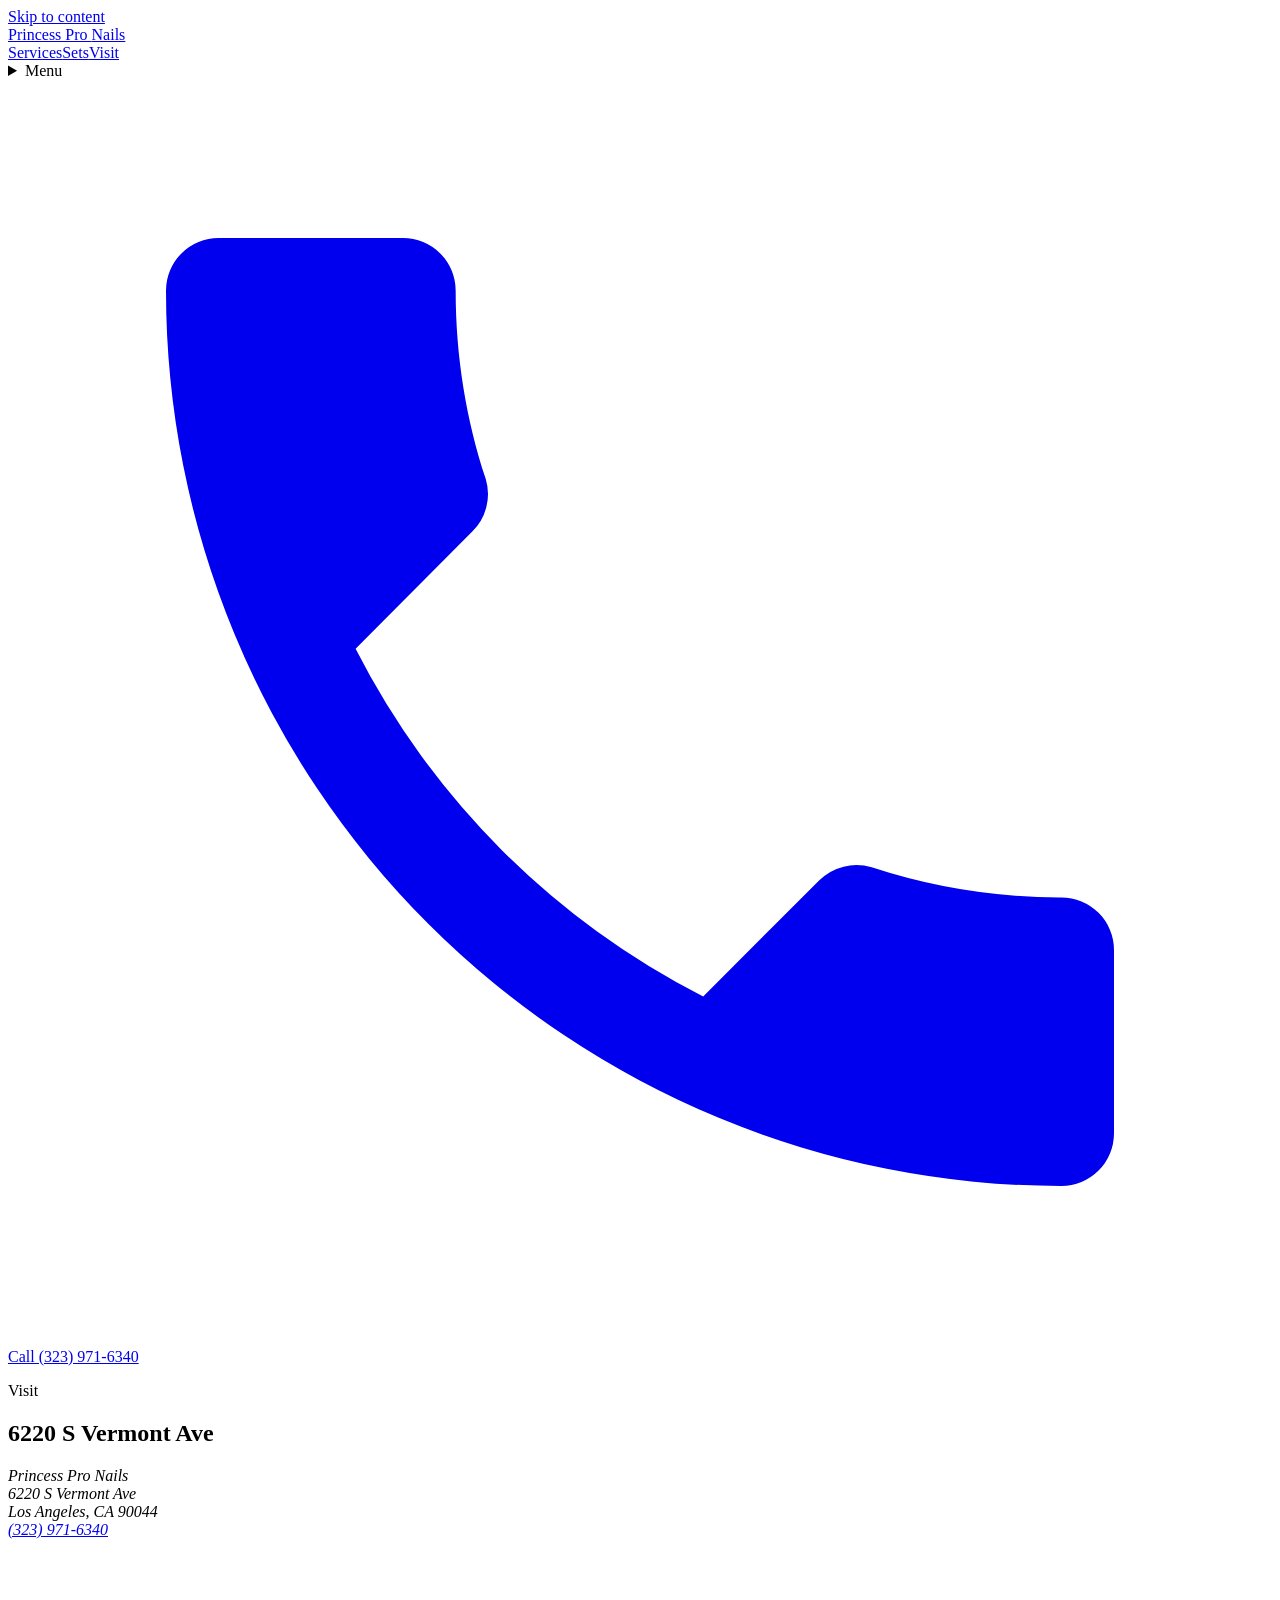
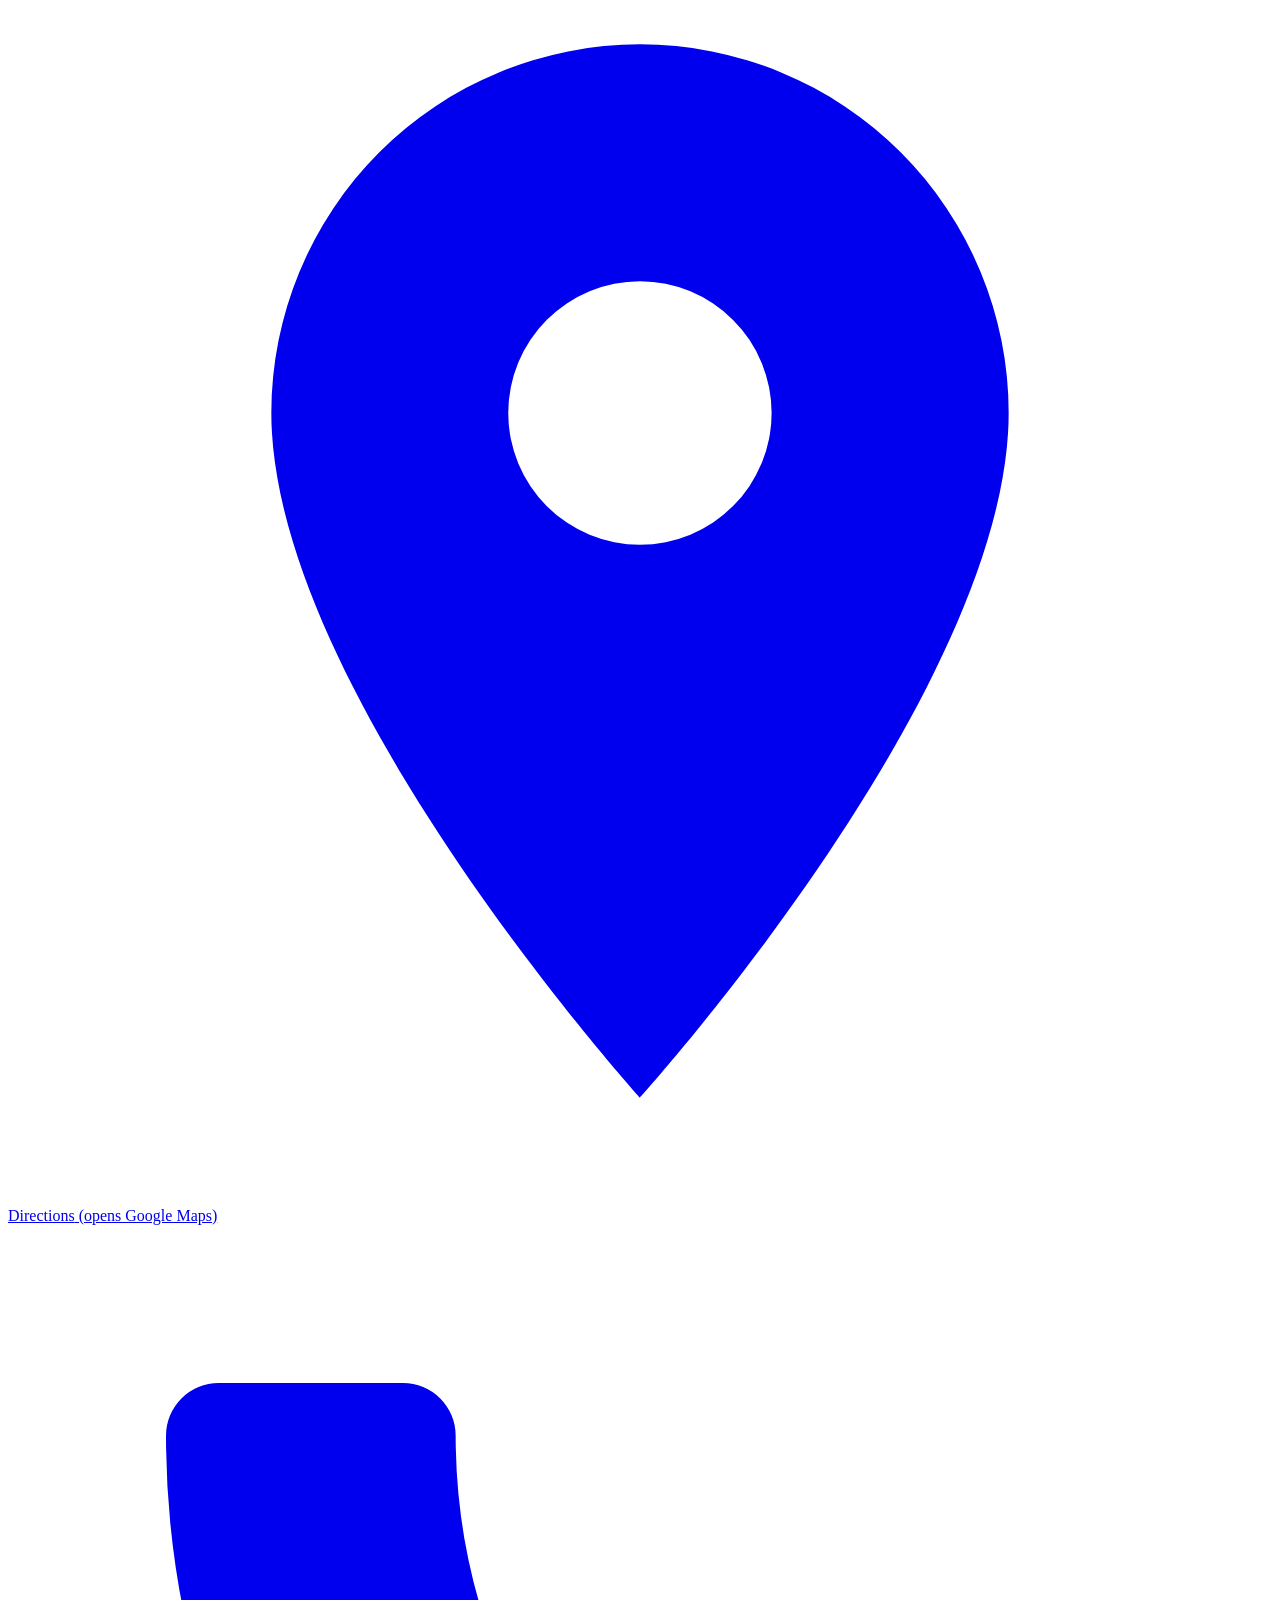
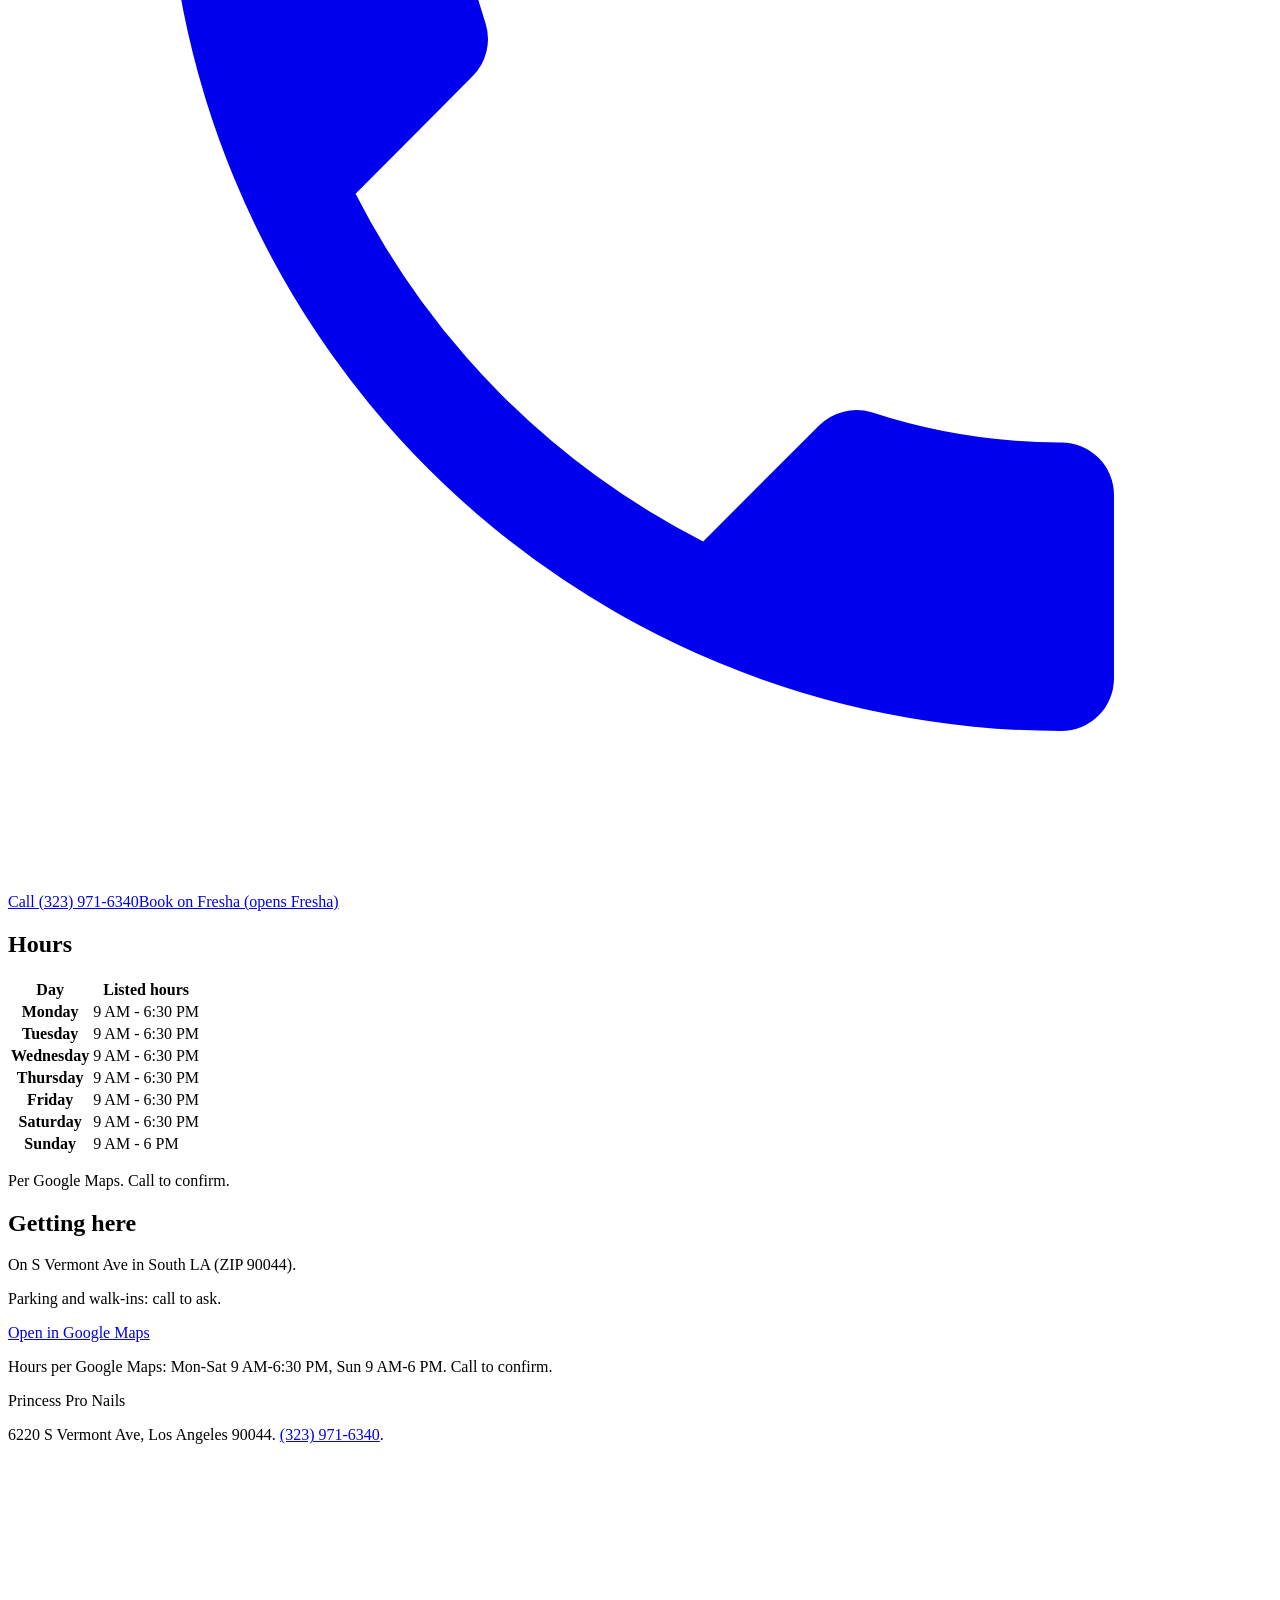
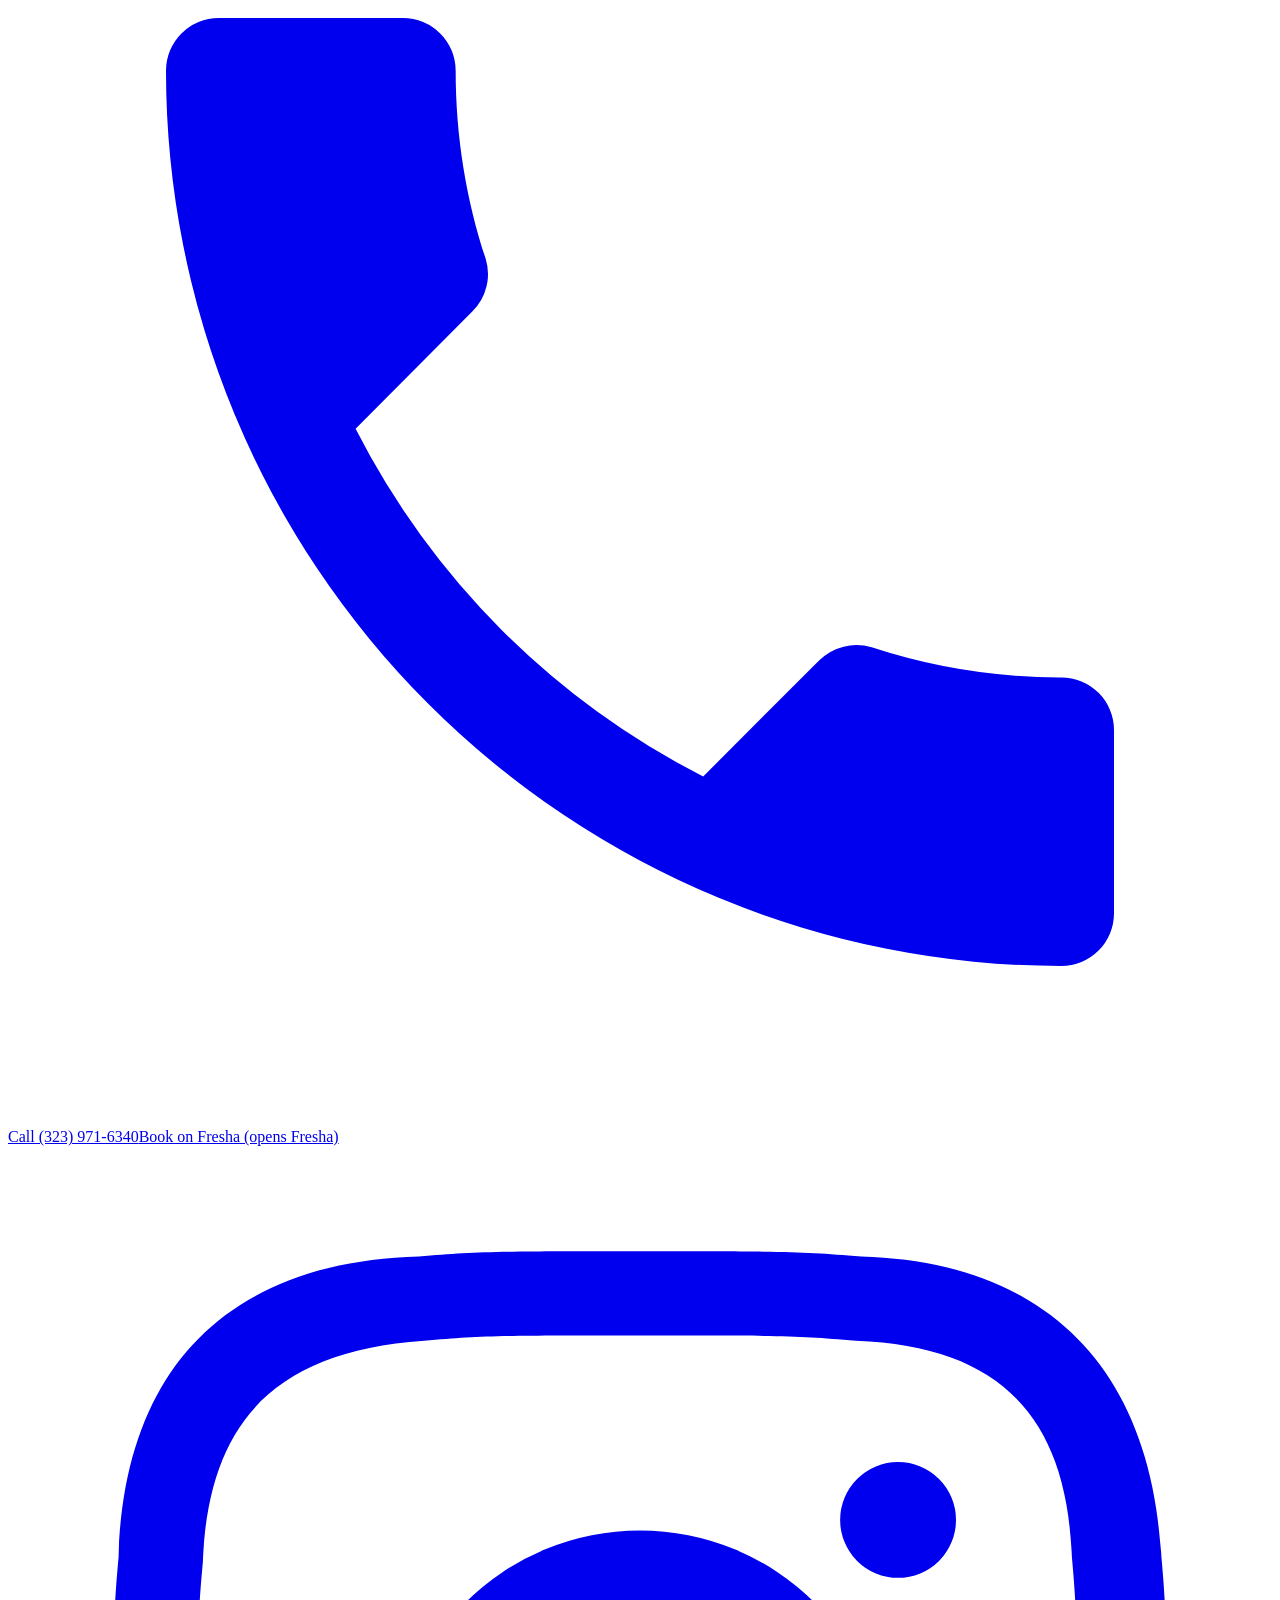
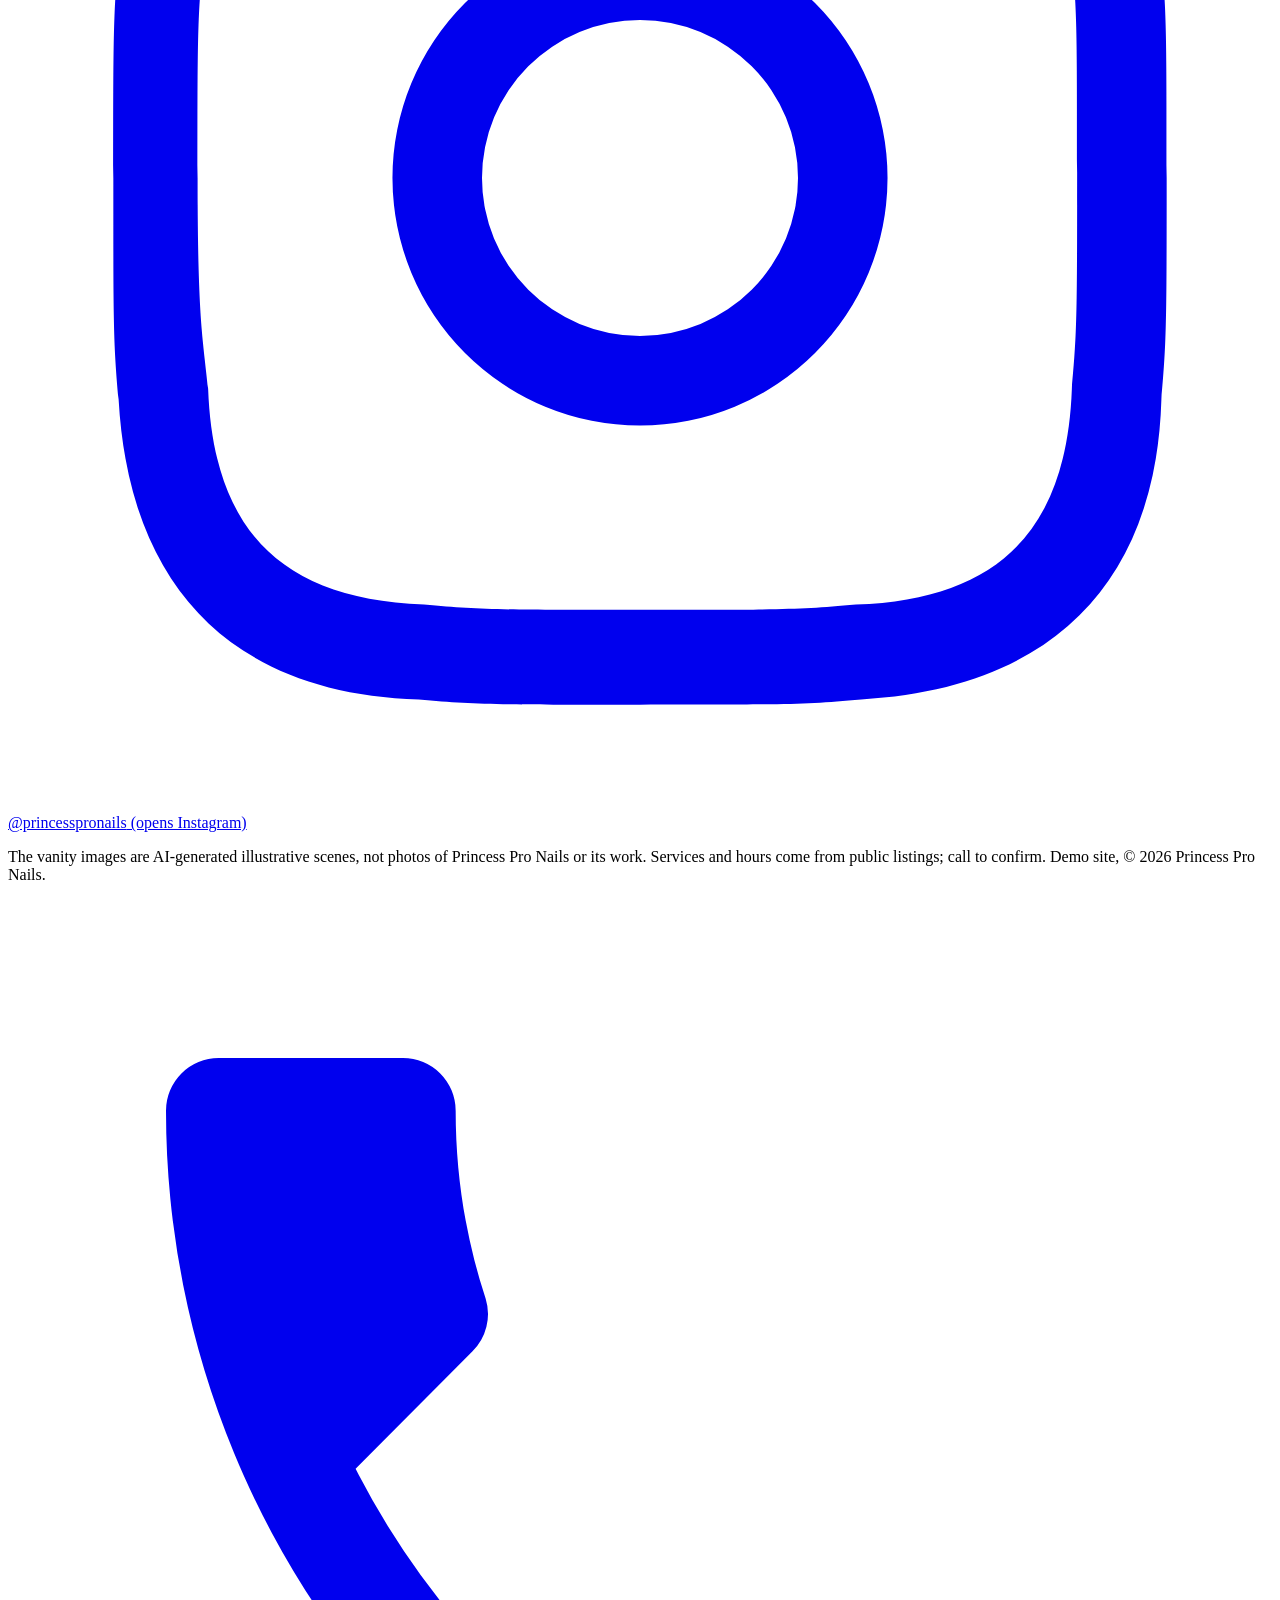
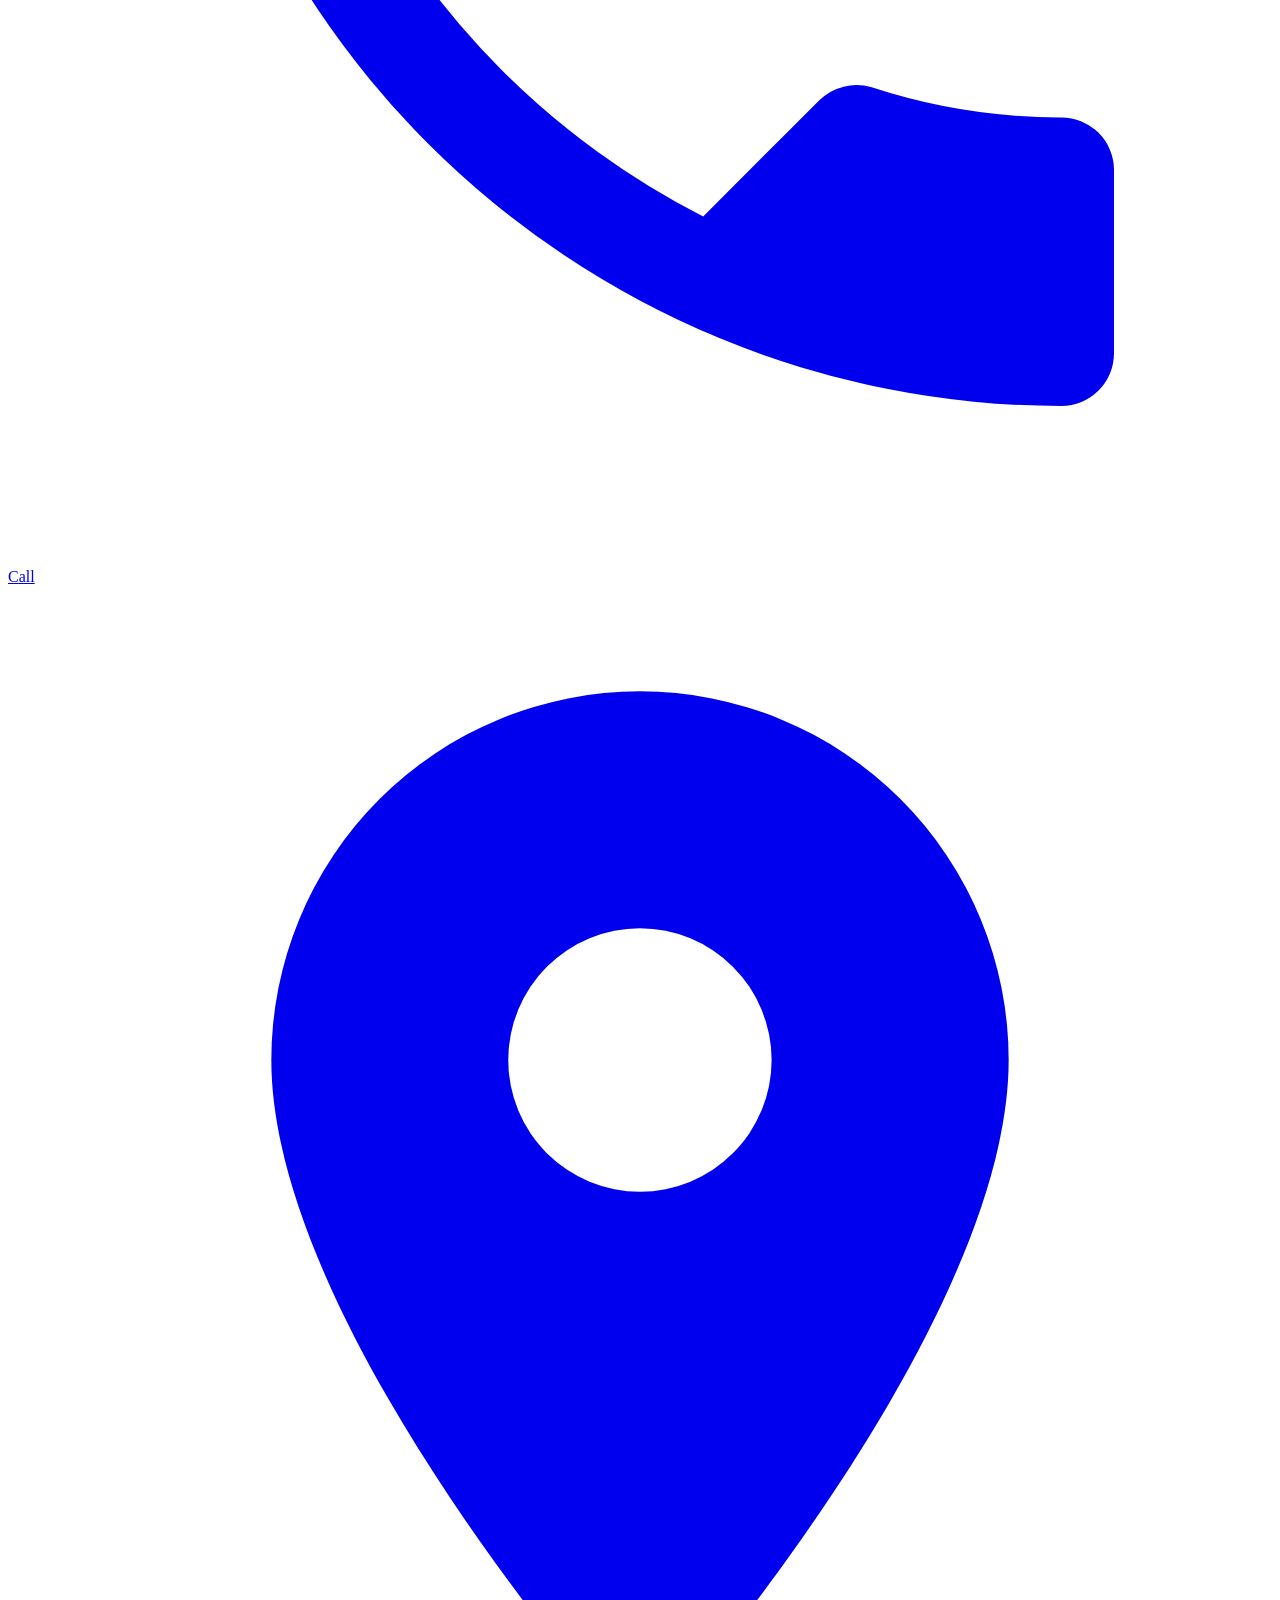
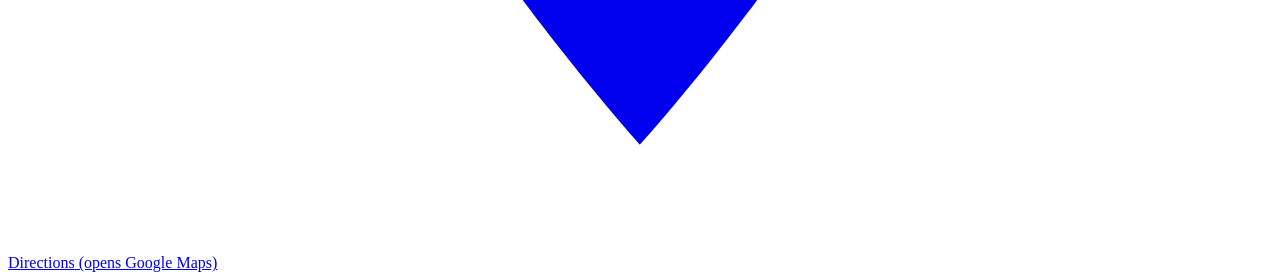
==== visit/index.html @ 56348cc4 "Princess Pro: build (vanity bulbs concept, Fresha services hedged, closing-bulbs signature), temp he" ====
<!doctype html><html lang="en"><head><meta charset="utf-8"><meta name="viewport" content="width=device-width,initial-scale=1">
<title>Hours &amp; Directions | Princess Pro Nails, South LA</title><meta name="description" content="Princess Pro Nails is at 6220 S Vermont Ave, Los Angeles 90044. Listed hours Mon-Sat 9-6:30, Sun 9-6. Call (323) 971-6340 to confirm."><link rel="canonical" href="https://answerfirstai-ai.github.io/princess-pro-nails/visit/">
<meta name="theme-color" content="#20121F"><meta property="og:type" content="website"><meta property="og:title" content="Hours &amp; Directions | Princess Pro Nails, South LA"><meta property="og:description" content="Princess Pro Nails is at 6220 S Vermont Ave, Los Angeles 90044. Listed hours Mon-Sat 9-6:30, Sun 9-6. Call (323) 971-6340 to confirm."><meta property="og:url" content="https://answerfirstai-ai.github.io/princess-pro-nails/visit/"><meta property="og:image" content="https://answerfirstai-ai.github.io/princess-pro-nails/assets/img/og.jpg"><meta property="og:image:width" content="1200"><meta property="og:image:height" content="630"><meta name="twitter:card" content="summary_large_image">
<link rel="icon" href="/princess-pro-nails/assets/img/favicon.svg" type="image/svg+xml"><link rel="preload" href="/princess-pro-nails/assets/fonts/unbounded-700-800.woff2" as="font" type="font/woff2" crossorigin>
<style>@font-face{font-family:"Unbounded";src:url(/princess-pro-nails/assets/fonts/unbounded-700-800.woff2) format("woff2");font-weight:700 800;font-style:normal;font-display:swap}@font-face{font-family:"DM Sans";src:url(/princess-pro-nails/assets/fonts/dm-sans-400.woff2) format("woff2");font-weight:400 500;font-style:normal;font-display:swap}</style><link rel="stylesheet" href="/princess-pro-nails/assets/css/site.css">
<script type="application/ld+json">{"@type": "NailSalon", "telephone": "+1-323-971-6340", "address": {"@type": "PostalAddress", "streetAddress": "6220 S Vermont Ave", "addressLocality": "Los Angeles", "addressRegion": "CA", "postalCode": "90044", "addressCountry": "US"}, "areaServed": "South Los Angeles", "@context": "https://schema.org", "@id": "https://answerfirstai-ai.github.io/princess-pro-nails/#biz", "name": "Princess Pro Nails", "url": "https://answerfirstai-ai.github.io/princess-pro-nails/", "image": "https://answerfirstai-ai.github.io/princess-pro-nails/assets/img/og.jpg", "hasMap": "https://www.google.com/maps/search/?api=1&query=Princess+Pro+Nails+6220+S+Vermont+Ave+Los+Angeles+CA+90044", "sameAs": ["https://www.instagram.com/princesspronails/"]}</script></head><body>
<a class="skip" href="#main">Skip to content</a>
<header class="nav"><div class="nav-in"><a class="mark" href="/princess-pro-nails/" aria-label="Princess Pro Nails home">Princess Pro <span>Nails</span></a>
<nav aria-label="Main"><div class="links"><a href="/princess-pro-nails/#services">Services</a><a href="/princess-pro-nails/#sets">Sets</a><a href="/princess-pro-nails/visit/" aria-current="page">Visit</a></div><details class="mnav"><summary aria-label="Open menu">Menu</summary><div class="mpanel"><a href="/princess-pro-nails/">Home</a><a href="/princess-pro-nails/#services">Services</a><a href="/princess-pro-nails/#sets">Sets</a><a href="/princess-pro-nails/visit/" aria-current="page">Visit</a><a href="tel:+13239716340">Call (323) 971-6340</a><a href="https://www.instagram.com/princesspronails/" target="_blank" rel="noopener">Instagram @princesspronails</a></div></details></nav>
<a class="btn btn-p btn-sm nav-call" href="tel:+13239716340"><svg viewBox="0 0 24 24" aria-hidden="true" fill="currentColor"><path d="M6.6 10.8a15.1 15.1 0 0 0 6.6 6.6l2.2-2.2a1 1 0 0 1 1-.25 11.4 11.4 0 0 0 3.6.57 1 1 0 0 1 1 1V20a1 1 0 0 1-1 1A17 17 0 0 1 3 4a1 1 0 0 1 1-1h3.5a1 1 0 0 1 1 1c0 1.25.2 2.45.57 3.57a1 1 0 0 1-.25 1L6.6 10.8Z"/></svg>Call (323) 971-6340</a></div></header>
<main id="main"><section class="phero"><div class="wrap"><p class="eyebrow">Visit</p><h1>6220 S Vermont Ave</h1><address>Princess Pro Nails<br>6220 S Vermont Ave<br>Los Angeles, CA 90044<br><a href="tel:+13239716340">(323) 971-6340</a></address><div class="ctas"><a class="btn btn-p" href="https://www.google.com/maps/dir/?api=1&destination=6220+S+Vermont+Ave+Los+Angeles+CA+90044" target="_blank" rel="noopener"><svg viewBox="0 0 24 24" aria-hidden="true" fill="currentColor"><path d="M12 2a7 7 0 0 0-7 7c0 5.25 7 13 7 13s7-7.75 7-13a7 7 0 0 0-7-7Zm0 9.5A2.5 2.5 0 1 1 12 6.5a2.5 2.5 0 0 1 0 5Z"/></svg>Directions<span class="sr"> (opens Google Maps)</span></a><a class="btn btn-l" href="tel:+13239716340"><svg viewBox="0 0 24 24" aria-hidden="true" fill="currentColor"><path d="M6.6 10.8a15.1 15.1 0 0 0 6.6 6.6l2.2-2.2a1 1 0 0 1 1-.25 11.4 11.4 0 0 0 3.6.57 1 1 0 0 1 1 1V20a1 1 0 0 1-1 1A17 17 0 0 1 3 4a1 1 0 0 1 1-1h3.5a1 1 0 0 1 1 1c0 1.25.2 2.45.57 3.57a1 1 0 0 1-.25 1L6.6 10.8Z"/></svg>Call (323) 971-6340</a><a class="btn btn-l" href="https://www.fresha.com/lvp/princess-pro-nails-south-vermont-avenue-los-angeles-30G1wv" target="_blank" rel="noopener">Book on Fresha<span class="sr"> (opens Fresha)</span></a></div></div></section>
<section class="sec"><div class="wrap two"><div class="card"><h2>Hours</h2><table class="hours"><thead><tr><th scope="col">Day</th><th scope="col">Listed hours</th></tr></thead><tbody><tr><th scope="row">Monday</th><td>9 AM - 6:30 PM</td></tr><tr><th scope="row">Tuesday</th><td>9 AM - 6:30 PM</td></tr><tr><th scope="row">Wednesday</th><td>9 AM - 6:30 PM</td></tr><tr><th scope="row">Thursday</th><td>9 AM - 6:30 PM</td></tr><tr><th scope="row">Friday</th><td>9 AM - 6:30 PM</td></tr><tr><th scope="row">Saturday</th><td>9 AM - 6:30 PM</td></tr><tr><th scope="row">Sunday</th><td>9 AM - 6 PM</td></tr></tbody></table><p class="muted">Per Google Maps. Call to confirm.</p></div>
<div class="card"><h2>Getting here</h2><p>On S Vermont Ave in South LA (ZIP 90044).</p><p>Parking and walk-ins: call to ask.</p><p><a href="https://www.google.com/maps/search/?api=1&query=Princess+Pro+Nails+6220+S+Vermont+Ave+Los+Angeles+CA+90044" target="_blank" rel="noopener">Open in Google Maps</a></p></div></div></section></main>
<footer class="foot"><div class="wrap"><div class="closing" aria-hidden="true"><i class="b" data-i="0"></i><i class="b" data-i="1"></i><i class="b" data-i="2"></i><i class="b" data-i="3"></i><i class="b" data-i="4"></i><i class="b" data-i="5"></i><i class="b" data-i="6"></i><i class="b" data-i="7"></i><i class="b" data-i="8"></i><i class="b" data-i="9"></i></div><p class="close-line" data-close aria-live="polite">Hours per Google Maps: Mon-Sat 9 AM-6:30 PM, Sun 9 AM-6 PM. Call to confirm.</p>
<p class="f-name">Princess Pro Nails</p><p>6220 S Vermont Ave, Los Angeles 90044. <a href="tel:+13239716340">(323) 971-6340</a>.</p>
<div class="ctas"><a class="btn btn-p btn-sm" href="tel:+13239716340"><svg viewBox="0 0 24 24" aria-hidden="true" fill="currentColor"><path d="M6.6 10.8a15.1 15.1 0 0 0 6.6 6.6l2.2-2.2a1 1 0 0 1 1-.25 11.4 11.4 0 0 0 3.6.57 1 1 0 0 1 1 1V20a1 1 0 0 1-1 1A17 17 0 0 1 3 4a1 1 0 0 1 1-1h3.5a1 1 0 0 1 1 1c0 1.25.2 2.45.57 3.57a1 1 0 0 1-.25 1L6.6 10.8Z"/></svg>Call (323) 971-6340</a><a class="btn btn-l btn-sm" href="https://www.fresha.com/lvp/princess-pro-nails-south-vermont-avenue-los-angeles-30G1wv" target="_blank" rel="noopener">Book on Fresha<span class="sr"> (opens Fresha)</span></a><a class="btn btn-l btn-sm" href="https://www.instagram.com/princesspronails/" target="_blank" rel="noopener"><svg viewBox="0 0 24 24" aria-hidden="true" fill="currentColor"><path d="M12 7.3A4.7 4.7 0 1 0 12 16.7 4.7 4.7 0 0 0 12 7.3Zm0 7.7a3 3 0 1 1 0-6 3 3 0 0 1 0 6Zm6-7.9a1.1 1.1 0 1 1-2.2 0 1.1 1.1 0 0 1 2.2 0ZM12 3.6c2.7 0 3 0 4.1.1 2.7.1 4 1.4 4.1 4.1.1 1.1.1 1.4.1 4.1s0 3-.1 4.1c-.1 2.7-1.4 4-4.1 4.1-1.1.1-1.4.1-4.1.1s-3 0-4.1-.1c-2.7-.1-4-1.4-4.1-4.1C3.7 15 3.6 14.7 3.6 12s0-3 .1-4.1C3.8 5.2 5.1 3.9 7.9 3.7 9 3.6 9.3 3.6 12 3.6ZM12 2c-2.7 0-3.1 0-4.2.1C4.2 2.2 2.2 4.2 2.1 7.8 2 8.9 2 9.3 2 12s0 3.1.1 4.2c.2 3.6 2.2 5.6 5.7 5.7 1.1.1 1.5.1 4.2.1s3.1 0 4.2-.1c3.6-.2 5.6-2.2 5.7-5.7.1-1.1.1-1.5.1-4.2s0-3.1-.1-4.2c-.2-3.6-2.2-5.6-5.7-5.7C15.1 2 14.7 2 12 2Z"/></svg>@princesspronails<span class="sr"> (opens Instagram)</span></a></div>
<p class="fine">The vanity images are AI-generated illustrative scenes, not photos of Princess Pro Nails or its work. Services and hours come from public listings; call to confirm. Demo site, © 2026 Princess Pro Nails.</p></div></footer>
<div class="mbar" aria-label="Quick actions"><a class="btn btn-p btn-sm" href="tel:+13239716340"><svg viewBox="0 0 24 24" aria-hidden="true" fill="currentColor"><path d="M6.6 10.8a15.1 15.1 0 0 0 6.6 6.6l2.2-2.2a1 1 0 0 1 1-.25 11.4 11.4 0 0 0 3.6.57 1 1 0 0 1 1 1V20a1 1 0 0 1-1 1A17 17 0 0 1 3 4a1 1 0 0 1 1-1h3.5a1 1 0 0 1 1 1c0 1.25.2 2.45.57 3.57a1 1 0 0 1-.25 1L6.6 10.8Z"/></svg>Call</a><a class="btn btn-l btn-sm" href="https://www.google.com/maps/dir/?api=1&destination=6220+S+Vermont+Ave+Los+Angeles+CA+90044" target="_blank" rel="noopener"><svg viewBox="0 0 24 24" aria-hidden="true" fill="currentColor"><path d="M12 2a7 7 0 0 0-7 7c0 5.25 7 13 7 13s7-7.75 7-13a7 7 0 0 0-7-7Zm0 9.5A2.5 2.5 0 1 1 12 6.5a2.5 2.5 0 0 1 0 5Z"/></svg>Directions<span class="sr"> (opens Google Maps)</span></a></div>
<script src="/princess-pro-nails/assets/js/site.js" defer></script></body></html>
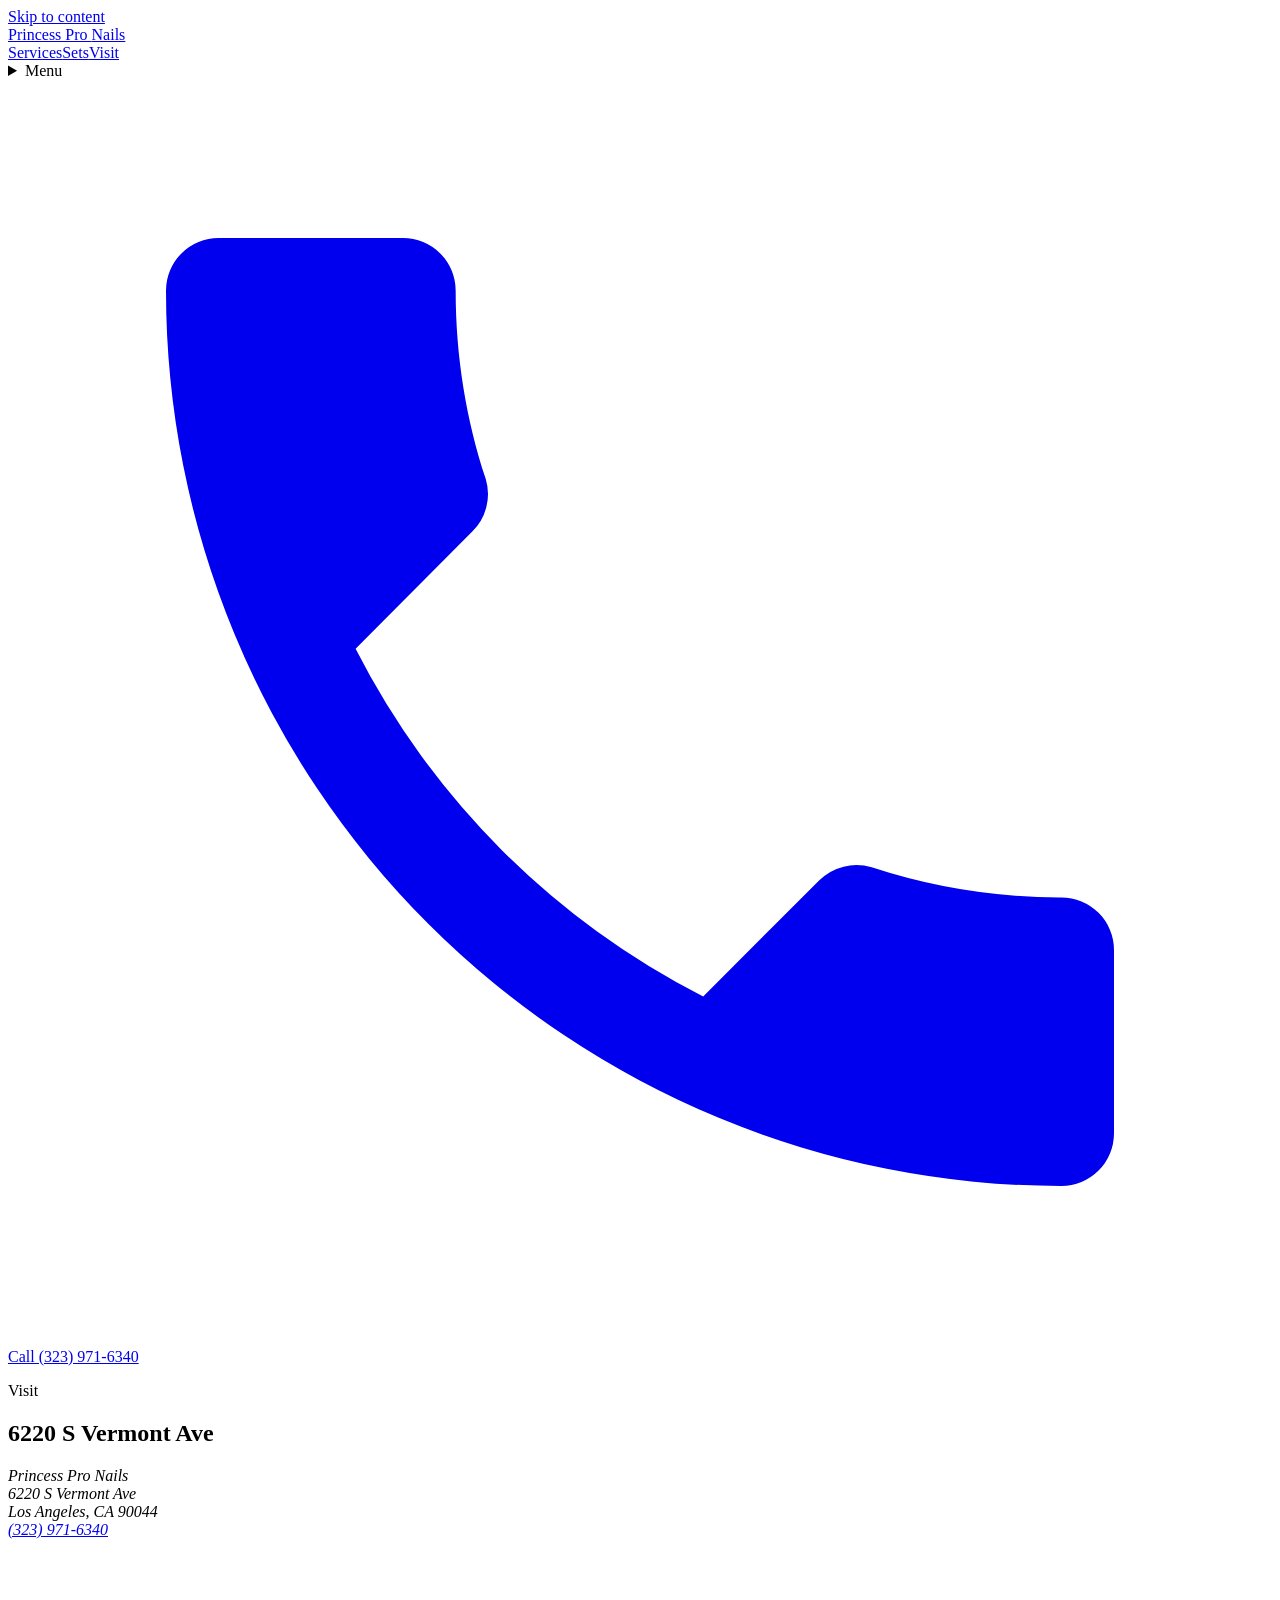
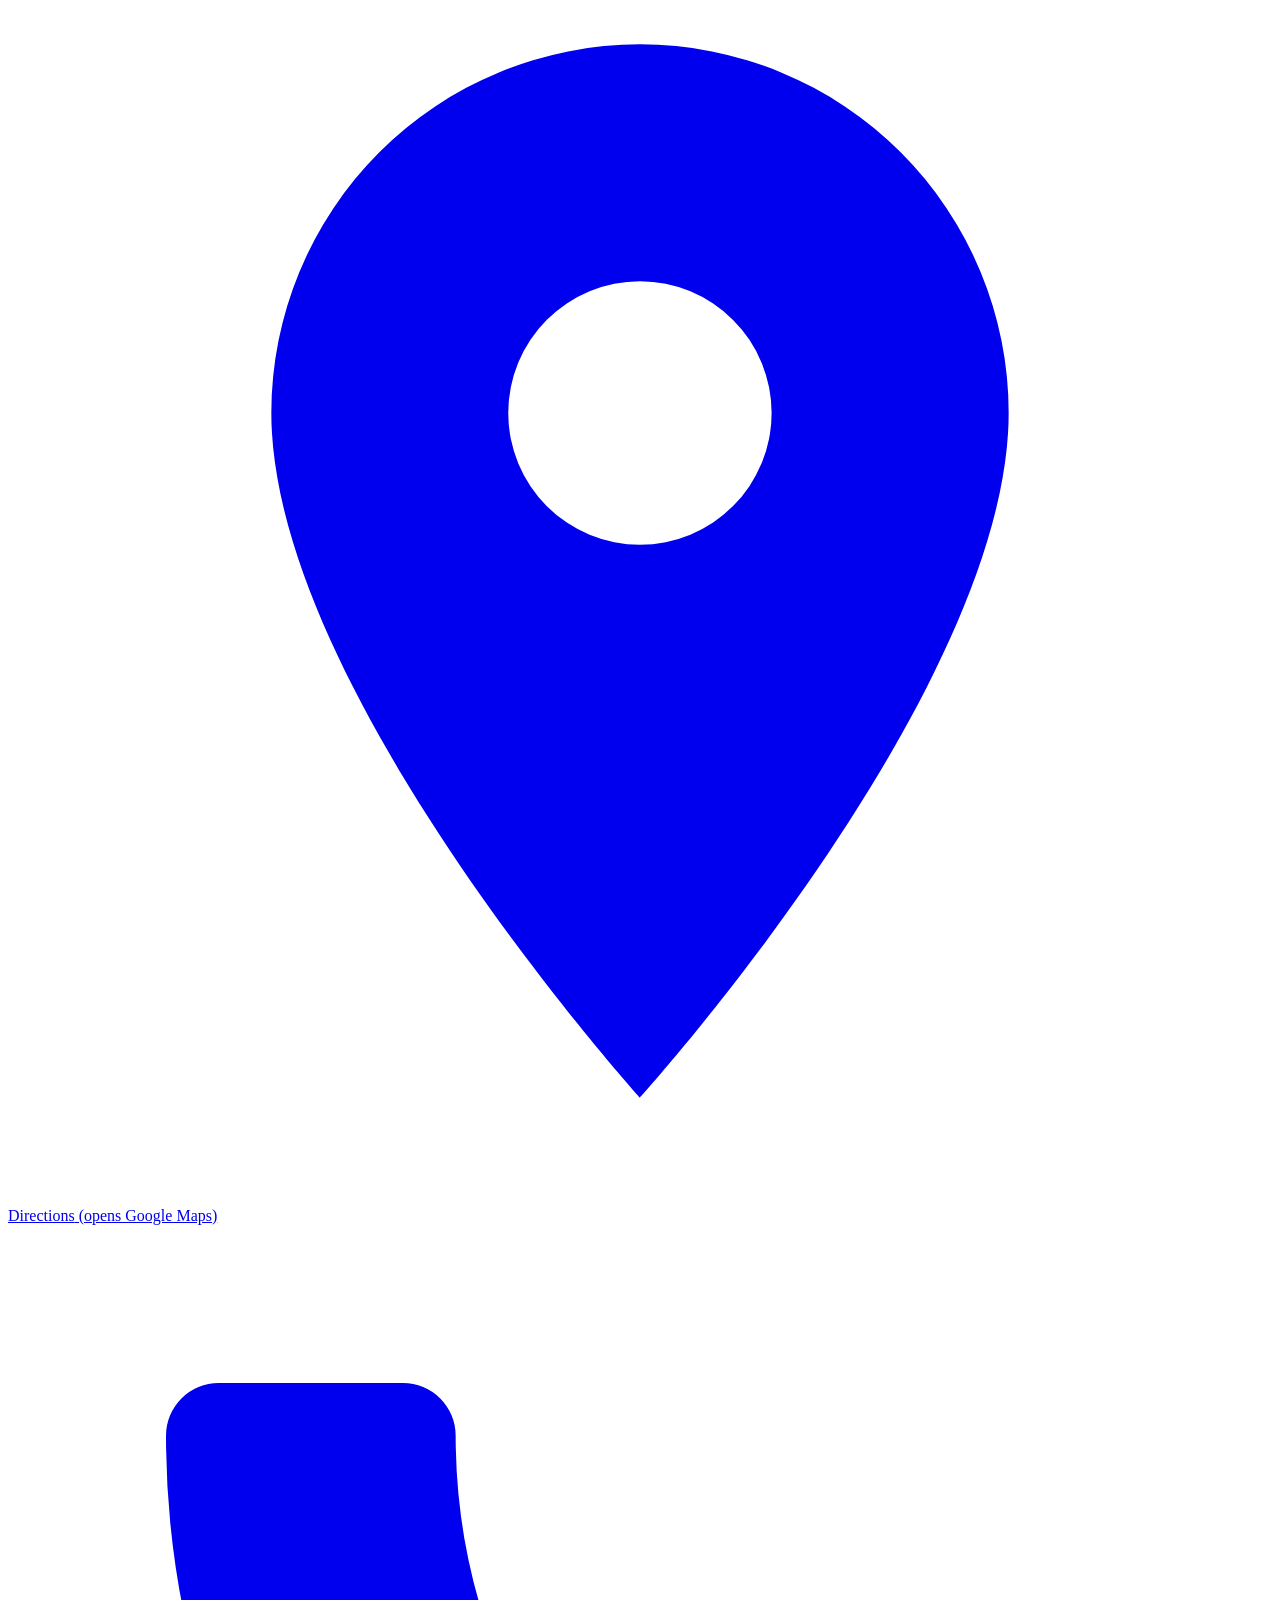
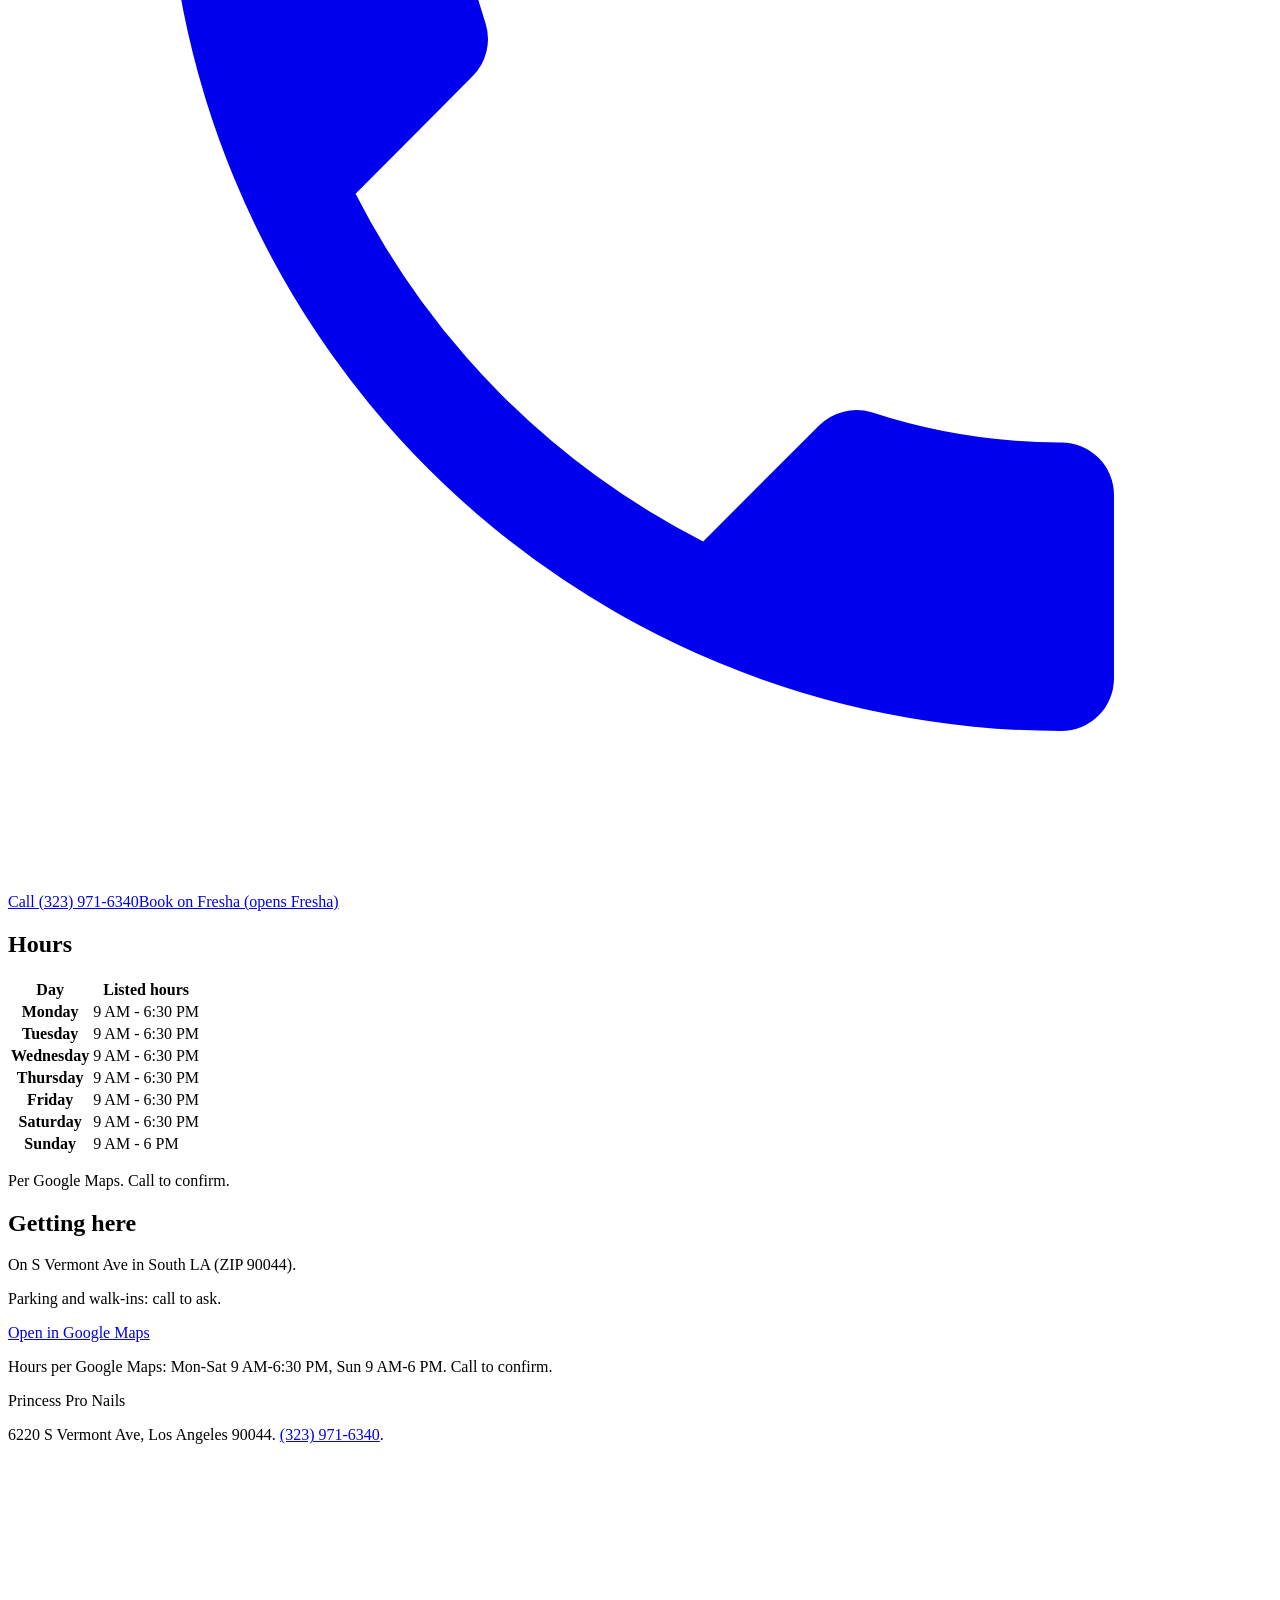
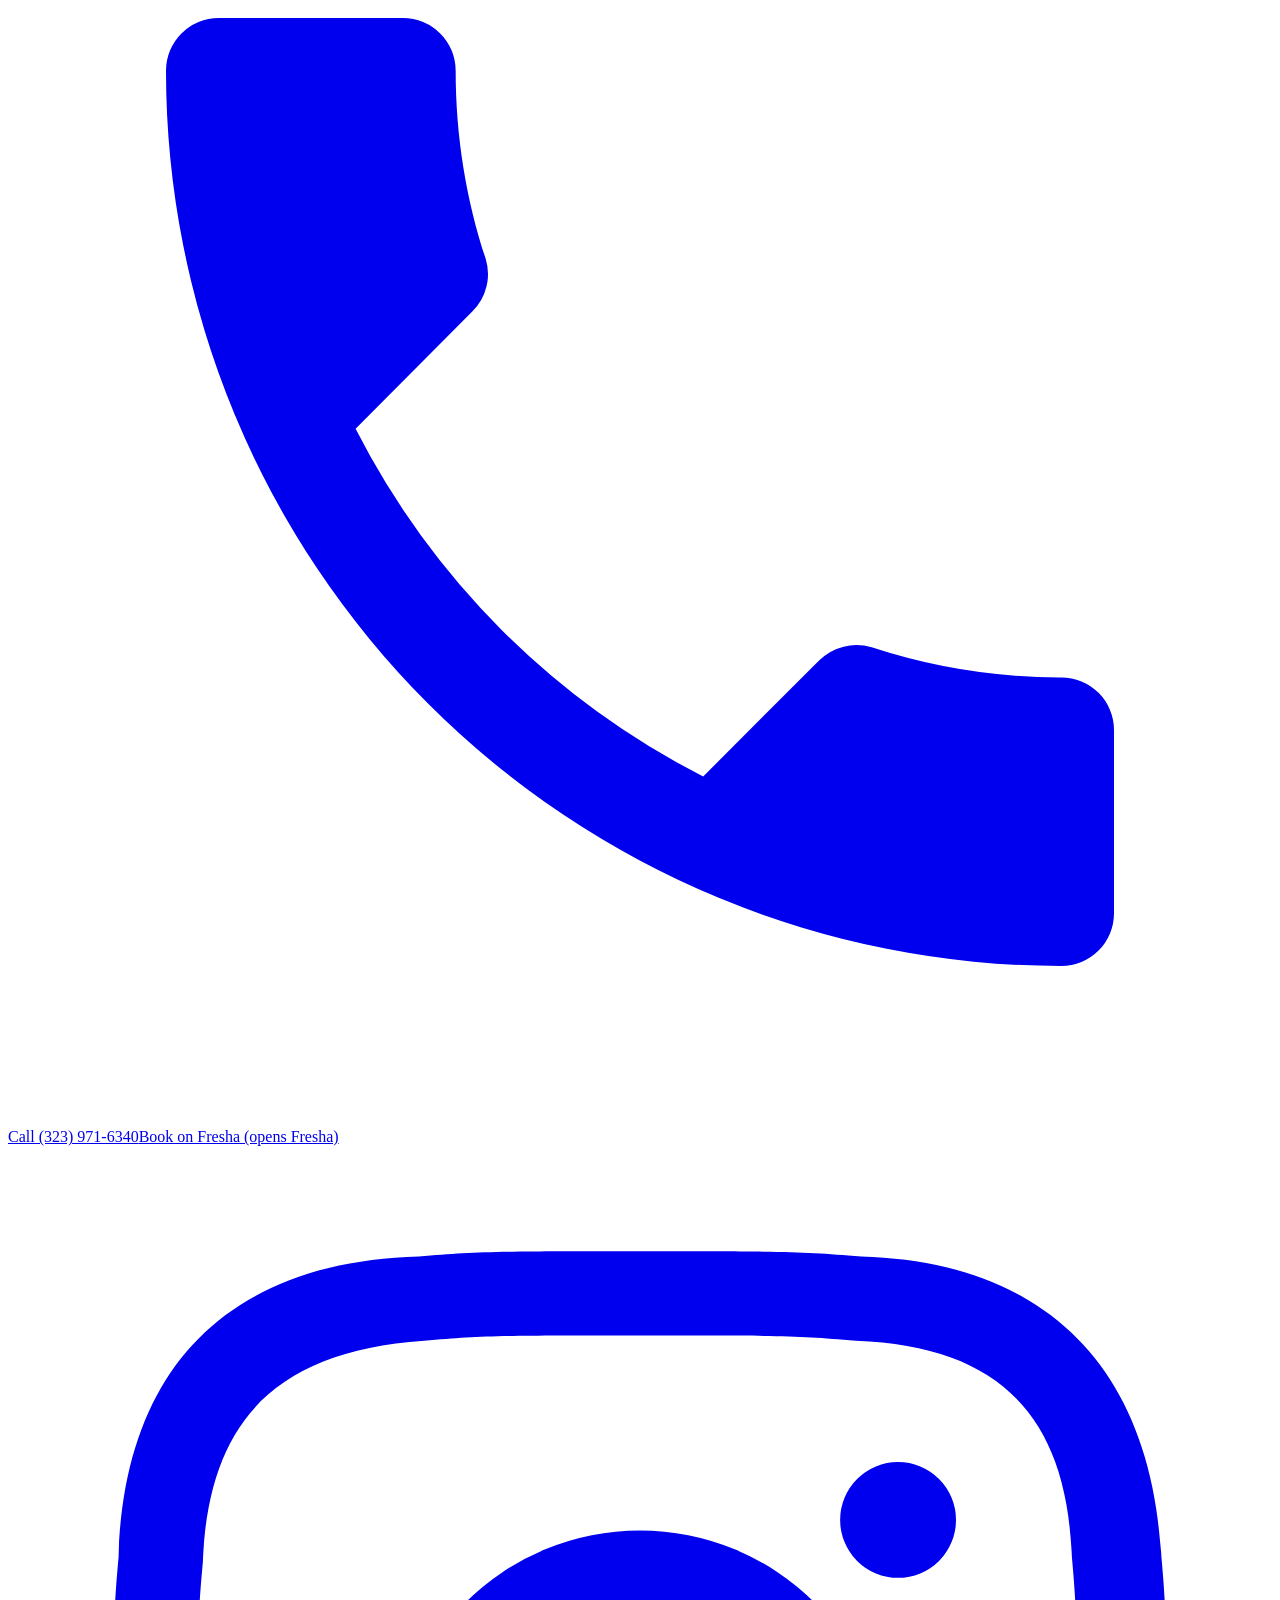
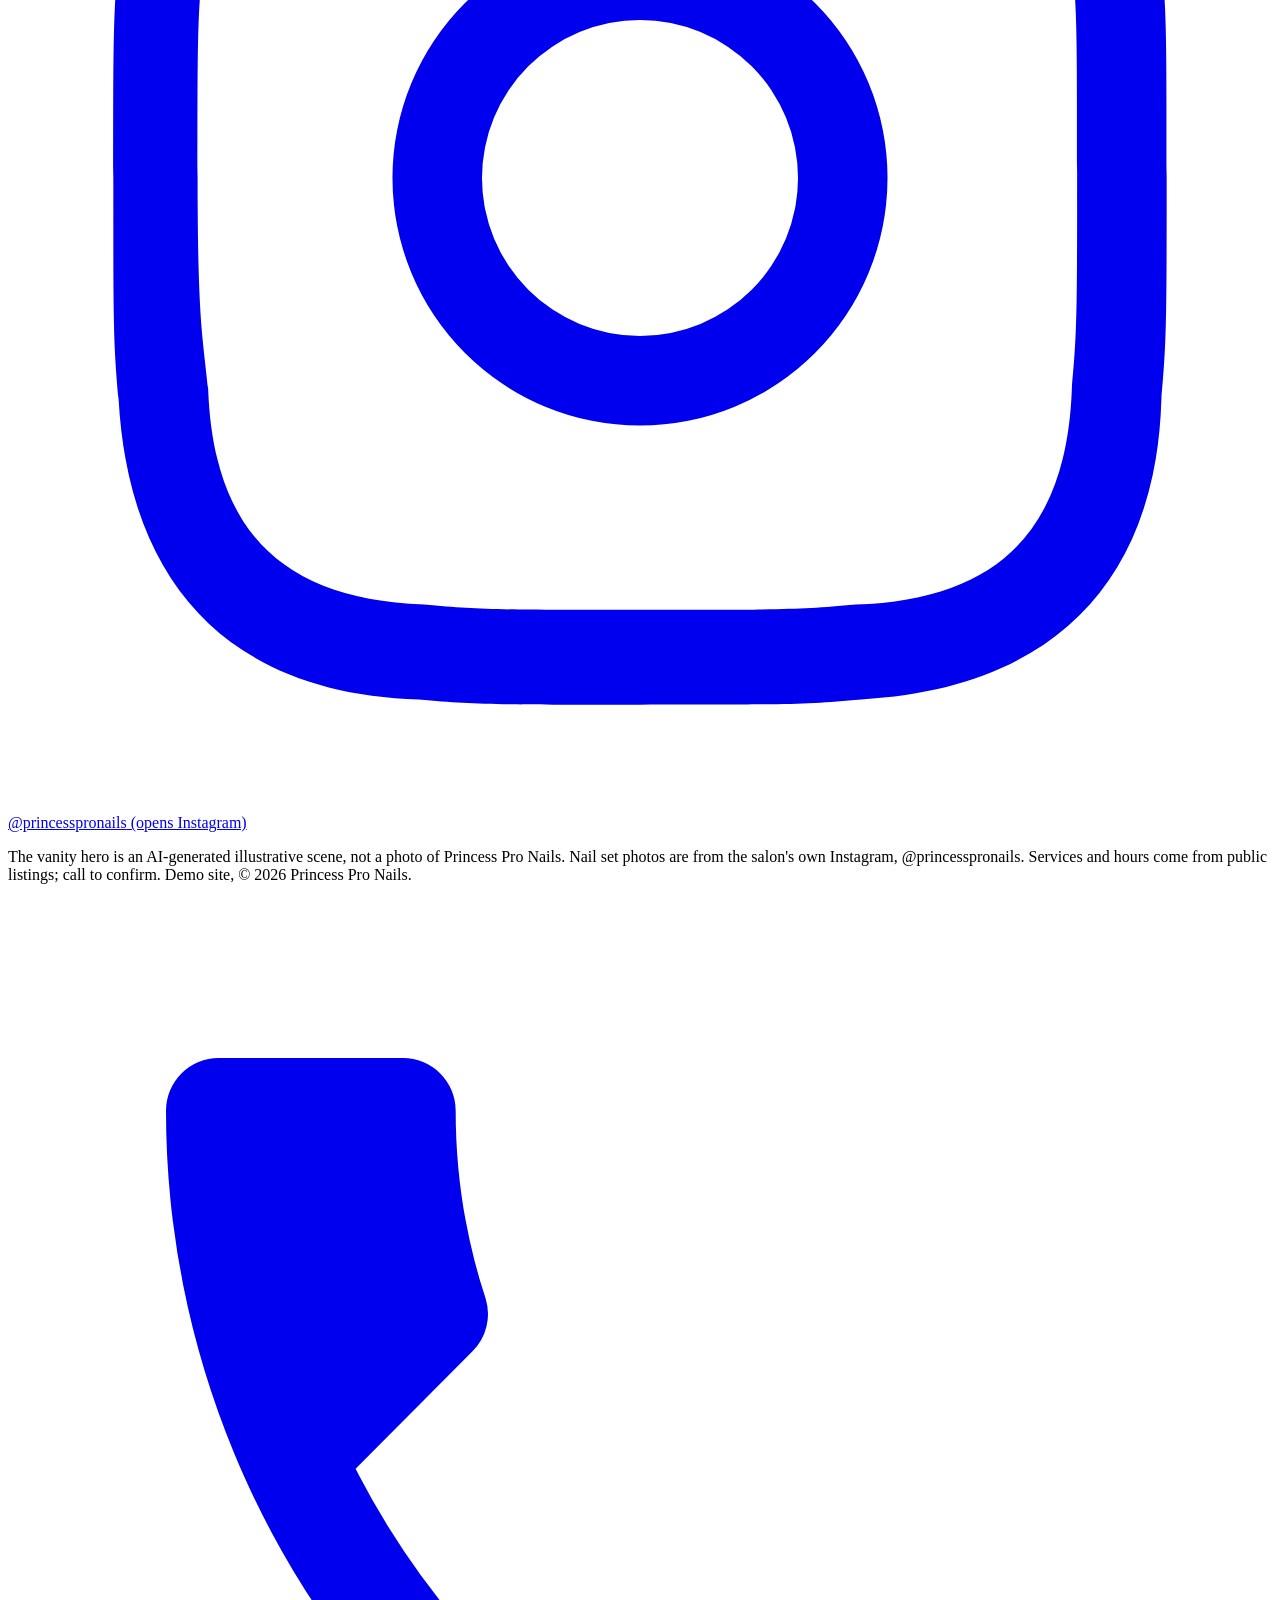
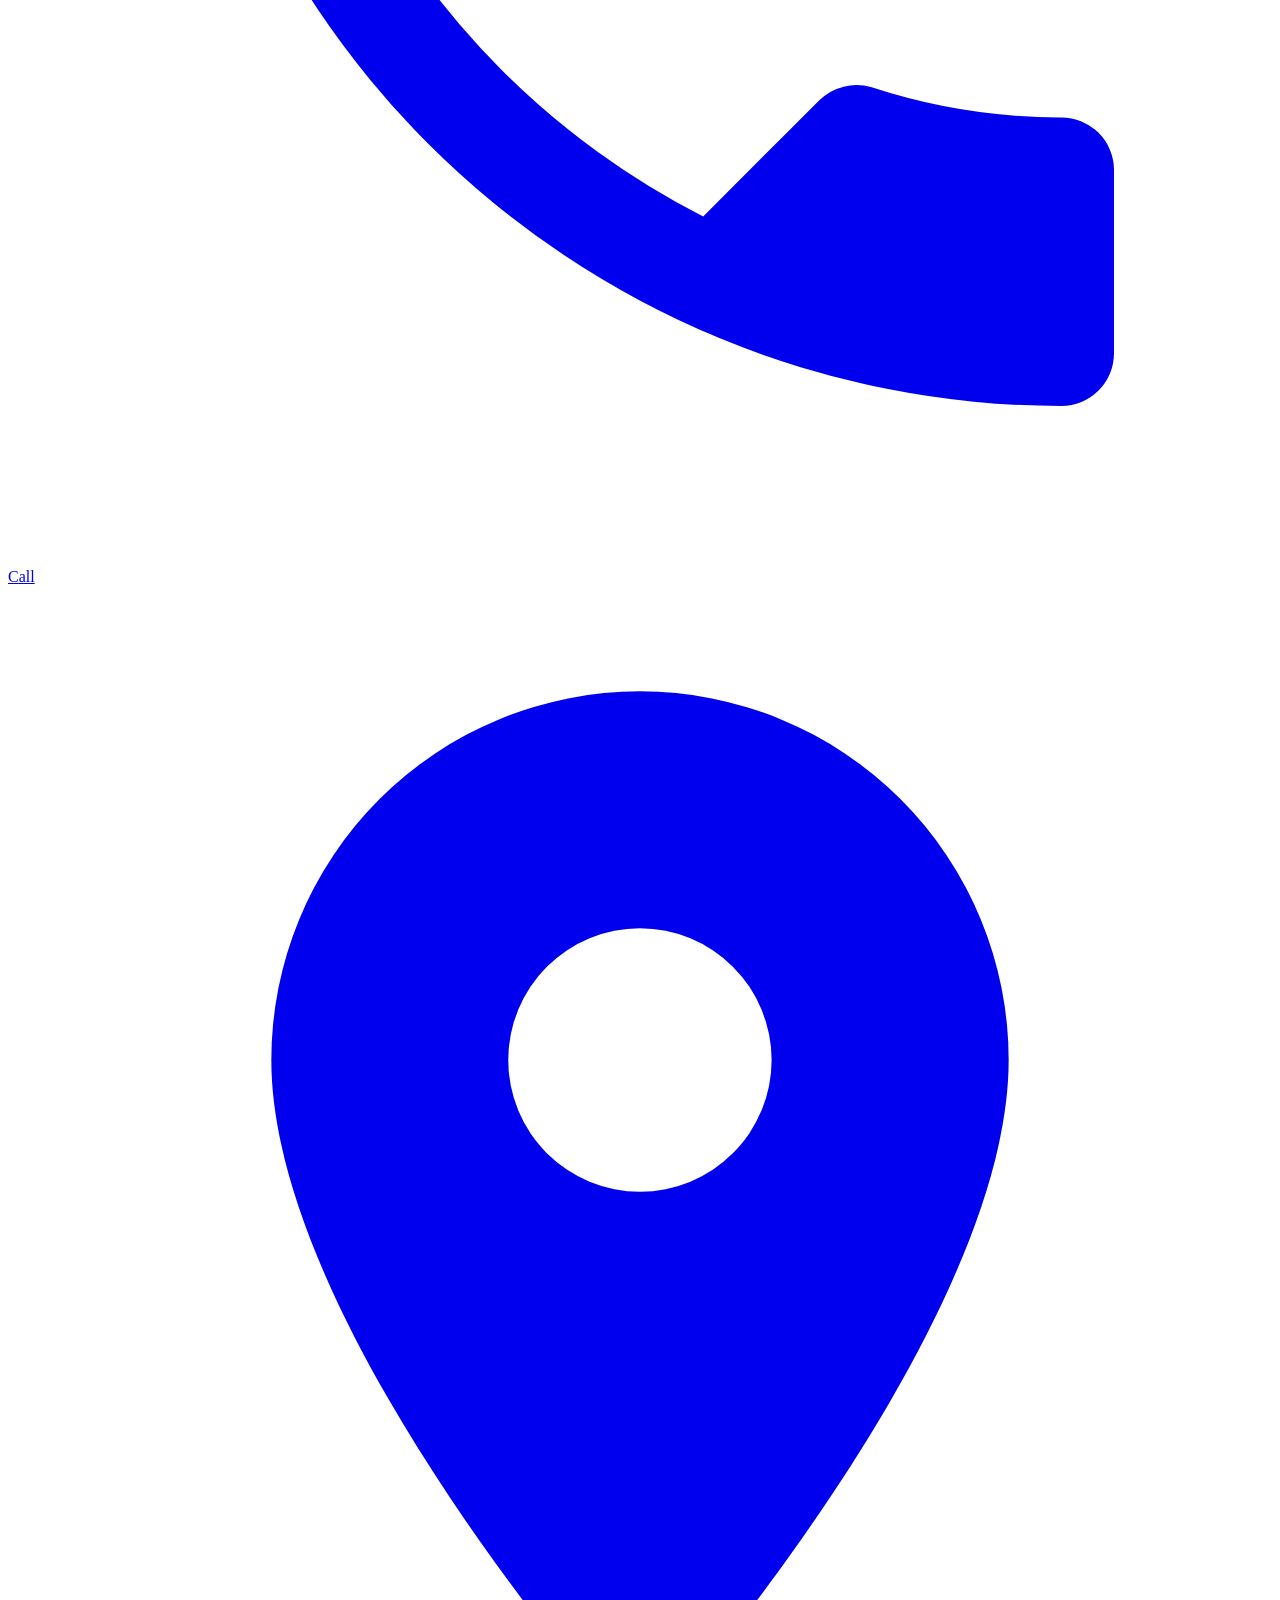
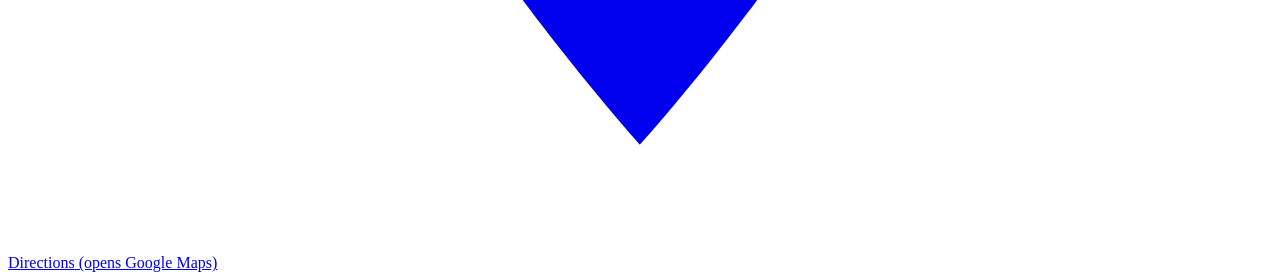
==== commit 7c1c5bf6: "Princess Pro: own IG sets in vanity mirrors (6 x 320, credit), final Real-ESRGAN hero" ====
--- a/visit/index.html
+++ b/visit/index.html
@@ -14,6 +14,6 @@
 <footer class="foot"><div class="wrap"><div class="closing" aria-hidden="true"><i class="b" data-i="0"></i><i class="b" data-i="1"></i><i class="b" data-i="2"></i><i class="b" data-i="3"></i><i class="b" data-i="4"></i><i class="b" data-i="5"></i><i class="b" data-i="6"></i><i class="b" data-i="7"></i><i class="b" data-i="8"></i><i class="b" data-i="9"></i></div><p class="close-line" data-close aria-live="polite">Hours per Google Maps: Mon-Sat 9 AM-6:30 PM, Sun 9 AM-6 PM. Call to confirm.</p>
 <p class="f-name">Princess Pro Nails</p><p>6220 S Vermont Ave, Los Angeles 90044. <a href="tel:+13239716340">(323) 971-6340</a>.</p>
 <div class="ctas"><a class="btn btn-p btn-sm" href="tel:+13239716340"><svg viewBox="0 0 24 24" aria-hidden="true" fill="currentColor"><path d="M6.6 10.8a15.1 15.1 0 0 0 6.6 6.6l2.2-2.2a1 1 0 0 1 1-.25 11.4 11.4 0 0 0 3.6.57 1 1 0 0 1 1 1V20a1 1 0 0 1-1 1A17 17 0 0 1 3 4a1 1 0 0 1 1-1h3.5a1 1 0 0 1 1 1c0 1.25.2 2.45.57 3.57a1 1 0 0 1-.25 1L6.6 10.8Z"/></svg>Call (323) 971-6340</a><a class="btn btn-l btn-sm" href="https://www.fresha.com/lvp/princess-pro-nails-south-vermont-avenue-los-angeles-30G1wv" target="_blank" rel="noopener">Book on Fresha<span class="sr"> (opens Fresha)</span></a><a class="btn btn-l btn-sm" href="https://www.instagram.com/princesspronails/" target="_blank" rel="noopener"><svg viewBox="0 0 24 24" aria-hidden="true" fill="currentColor"><path d="M12 7.3A4.7 4.7 0 1 0 12 16.7 4.7 4.7 0 0 0 12 7.3Zm0 7.7a3 3 0 1 1 0-6 3 3 0 0 1 0 6Zm6-7.9a1.1 1.1 0 1 1-2.2 0 1.1 1.1 0 0 1 2.2 0ZM12 3.6c2.7 0 3 0 4.1.1 2.7.1 4 1.4 4.1 4.1.1 1.1.1 1.4.1 4.1s0 3-.1 4.1c-.1 2.7-1.4 4-4.1 4.1-1.1.1-1.4.1-4.1.1s-3 0-4.1-.1c-2.7-.1-4-1.4-4.1-4.1C3.7 15 3.6 14.7 3.6 12s0-3 .1-4.1C3.8 5.2 5.1 3.9 7.9 3.7 9 3.6 9.3 3.6 12 3.6ZM12 2c-2.7 0-3.1 0-4.2.1C4.2 2.2 2.2 4.2 2.1 7.8 2 8.9 2 9.3 2 12s0 3.1.1 4.2c.2 3.6 2.2 5.6 5.7 5.7 1.1.1 1.5.1 4.2.1s3.1 0 4.2-.1c3.6-.2 5.6-2.2 5.7-5.7.1-1.1.1-1.5.1-4.2s0-3.1-.1-4.2c-.2-3.6-2.2-5.6-5.7-5.7C15.1 2 14.7 2 12 2Z"/></svg>@princesspronails<span class="sr"> (opens Instagram)</span></a></div>
-<p class="fine">The vanity images are AI-generated illustrative scenes, not photos of Princess Pro Nails or its work. Services and hours come from public listings; call to confirm. Demo site, © 2026 Princess Pro Nails.</p></div></footer>
+<p class="fine">The vanity hero is an AI-generated illustrative scene, not a photo of Princess Pro Nails. Nail set photos are from the salon's own Instagram, @princesspronails. Services and hours come from public listings; call to confirm. Demo site, © 2026 Princess Pro Nails.</p></div></footer>
 <div class="mbar" aria-label="Quick actions"><a class="btn btn-p btn-sm" href="tel:+13239716340"><svg viewBox="0 0 24 24" aria-hidden="true" fill="currentColor"><path d="M6.6 10.8a15.1 15.1 0 0 0 6.6 6.6l2.2-2.2a1 1 0 0 1 1-.25 11.4 11.4 0 0 0 3.6.57 1 1 0 0 1 1 1V20a1 1 0 0 1-1 1A17 17 0 0 1 3 4a1 1 0 0 1 1-1h3.5a1 1 0 0 1 1 1c0 1.25.2 2.45.57 3.57a1 1 0 0 1-.25 1L6.6 10.8Z"/></svg>Call</a><a class="btn btn-l btn-sm" href="https://www.google.com/maps/dir/?api=1&destination=6220+S+Vermont+Ave+Los+Angeles+CA+90044" target="_blank" rel="noopener"><svg viewBox="0 0 24 24" aria-hidden="true" fill="currentColor"><path d="M12 2a7 7 0 0 0-7 7c0 5.25 7 13 7 13s7-7.75 7-13a7 7 0 0 0-7-7Zm0 9.5A2.5 2.5 0 1 1 12 6.5a2.5 2.5 0 0 1 0 5Z"/></svg>Directions<span class="sr"> (opens Google Maps)</span></a></div>
 <script src="/princess-pro-nails/assets/js/site.js" defer></script></body></html>
